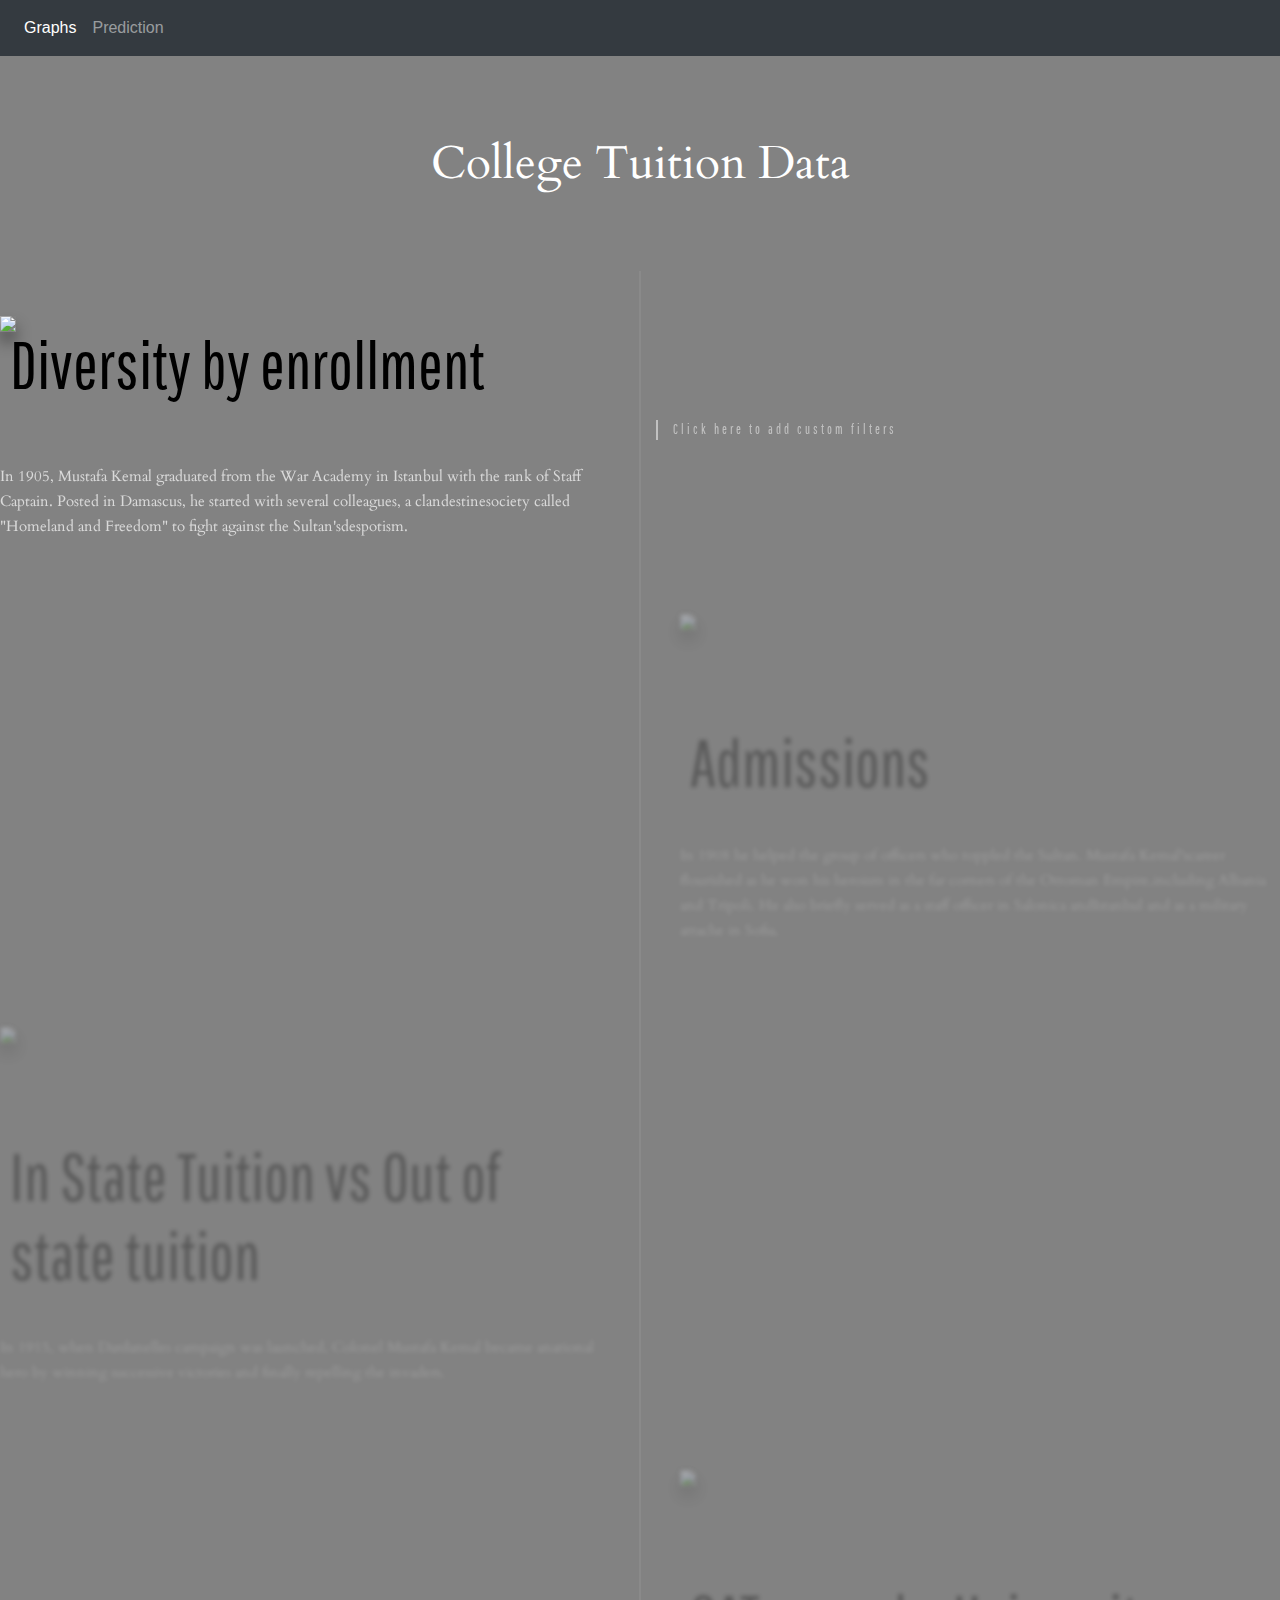
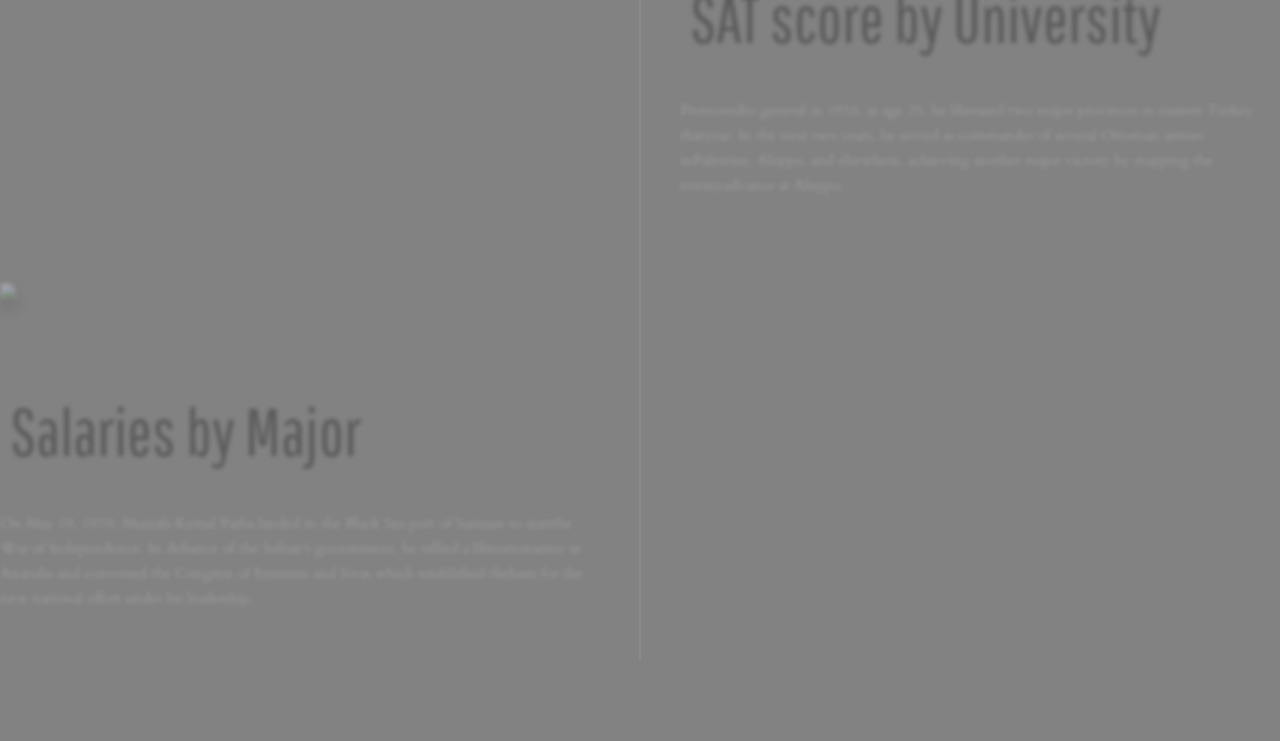
==== UI/Graphs/index.html @ c367c2c5 "changed css and linked to kibana" ====
<!DOCTYPE html>
<html>

<head>
	<title>My Website</title>
	<link rel="stylesheet" type="text/css" href="style.css">
	<link rel="stylesheet" type="text/css"
		href="https://stackpath.bootstrapcdn.com/bootstrap/4.4.1/css/bootstrap.min.css">
</head>

<body>
	<!-- <div class="pos-f-t">
		<div class="collapse" id="navbarToggleExternalContent">
			<div class="bg-dark p-4">
				<h4 class="text-white">Collapsed content</h4>
				<span class="text-muted">Toggleable via the navbar brand.</span>
			</div>
		</div>
		<nav class="navbar navbar-dark bg-dark">
			<button class="navbar-toggler" type="button" data-toggle="collapse"
				data-target="#navbarToggleExternalContent" aria-controls="navbarToggleExternalContent"
				aria-expanded="false" aria-label="Toggle navigation">
				<span class="navbar-toggler-icon"></span>
			</button>
		</nav>
	</div> -->

	<nav class="navbar navbar-expand-lg navbar-dark bg-dark">
		<button class="navbar-toggler" type="button" data-toggle="collapse" data-target="#navbarSupportedContent"
			aria-controls="navbarSupportedContent" aria-expanded="false" aria-label="Toggle navigation">
			<span class="navbar-toggler-icon"></span>
		</button>

		<div class="collapse navbar-collapse" id="navbarSupportedContent">
			<ul class="navbar-nav mr-auto">
				<li class="nav-item active">
					<a class="nav-link" href="#">Graphs <span class="sr-only">(current)</span></a>
				</li>
				<li class="nav-item">
					<a class="nav-link" href="../Predictions/index.html">Prediction</a>
				</li>
			</ul>
		</div>
	</nav>
	<div class="timeline-container" id="timeline-1">

		<div class="timeline-header">
			<h2 class="timeline-header__title">College Tuition Data</h2>

		</div>
		<div class="timeline">

			<div class="timeline-item" data-text="Click here to add custom filters" onclick="location.href='http://149.165.171.6:30854/goto/ad6d2b042da521471dc9ddb7ae40551c?embed=true';">
				<div class="timeline__content">
					<img class="timeline__img"
						src="https://github.com/pokearu/SQLNoSQL-Project/blob/master/Visualizations/DiversityByEnrollment.png?raw=true" />
					<br>
					<h2 class="timeline__content-title">Diversity by enrollment</h2>
					<p class="timeline__content-desc">In 1905, Mustafa Kemal graduated from the War Academy in Istanbul
						with the rank of Staff Captain. Posted in Damascus, he started with several colleagues, a
						clandestinesociety called "Homeland and Freedom" to fight against the Sultan'sdespotism.</p>
				</div>
			</div>
			<div class="timeline-item" data-text="Click here to add custom filters" onclick="location.href='http://149.165.171.6:30854/goto/4ac966b9d8e9a54abf3417876f076a78?embed=true';">
				<div class="timeline__content"><img class="timeline__img"
						src="https://github.com/pokearu/SQLNoSQL-Project/blob/master/Visualizations/AdmissionsVsApplications.png?raw=true" />
					<h2 class="timeline__content-title">Admissions</h2>
					<p class="timeline__content-desc">In 1908 he helped the group of officers who toppled the Sultan.
						Mustafa Kemal'scareer flourished as he won his heroism in the far corners of the Ottoman
						Empire,including Albania and Tripoli. He also briefly served as a staff officer in Salonica
						andIstanbul and as a military attache in Sofia.</p>
				</div>
			</div>
			<div class="timeline-item" data-text="Click here to add custom filters" onclick="location.href='http://149.165.171.6:30854/goto/424d5b5bdb2da01764cdf5ad8f63ef6d?embed=true';">
				<div class="timeline__content"><img class="timeline__img"
						src="https://github.com/pokearu/SQLNoSQL-Project/blob/master/Visualizations/Out-of-stateVsIn-state.png?raw=true" />
					<h2 class="timeline__content-title">In State Tuition vs Out of state tuition</h2>
					<p class="timeline__content-desc">In 1915, when Dardanelles campaign was launched, Colonel Mustafa
						Kemal became anational hero by winning successive victories and finally repelling the invaders.
					</p>
				</div>
			</div>
			<div class="timeline-item" data-text="Click here to add custom filters" onclick="location.href='http://149.165.171.6:30854/goto/c82ddcb9085721204bdae25a8079b466?embed=true';">
				<div class="timeline__content"><img class="timeline__img"
						src="https://github.com/pokearu/SQLNoSQL-Project/blob/master/Visualizations/SATScoreByUniversity.png?raw=true" />
					<h2 class="timeline__content-title">SAT score by University</h2>
					<p class="timeline__content-desc">Promotedto general in 1916, at age 35, he liberated two major
						provinces in eastern Turkey thatyear. In the next two years, he served as commander of several
						Ottoman armies inPalestine, Aleppo, and elsewhere, achieving another major victory by stopping
						the enemyadvance at Aleppo.</p>
				</div>
			</div>
			<div class="timeline-item" data-text="Click here to add custom filters" onclick="location.href='http://149.165.171.6:30854/goto/97863d8602b9019712b89f2268f92dbe?embed=true';">
				<div class="timeline__content"><img class="timeline__img"
						src="https://github.com/pokearu/SQLNoSQL-Project/blob/master/Visualizations/StartingMedianSalaryMajor.png?raw=true" />
					<h2 class="timeline__content-title">Salaries by Major</h2>
					<p class="timeline__content-desc">On May 19, 1919, Mustafa Kemal Pasha landed in the Black Sea port
						of Samsun to startthe War of Independence. In defiance of the Sultan's government, he rallied a
						liberationarmy in Anatolia and convened the Congress of Erzurum and Sivas which established
						thebasis for the new national effort under his leadership.</p>
				</div>
			</div>

		</div>
	</div>

</body>
<script src="https://cdnjs.cloudflare.com/ajax/libs/jquery/3.5.0/jquery.min.js"></script>
<script>
	(function ($) {
		$.fn.timeline = function () {
			var selectors = {
				id: $(this),
				item: $(this).find(".timeline-item"),
				activeClass: "timeline-item--active",
				img: ".timeline__img"
			};
			selectors.item.eq(0).addClass(selectors.activeClass);
			selectors.id.css(
				"background-image",
				"url(" + "https://github.com/pokearu/SQLNoSQL-Project/blob/master/Visualizations/accomplishment-ceremony-education-graduation-267885.jpg?raw=true" + ")"
			);
			var itemLength = selectors.item.length;
			$(window).scroll(function () {
				var max, min;
				var pos = $(this).scrollTop();
				selectors.item.each(function (i) {
					min = $(this).offset().top;
					max = $(this).height() + $(this).offset().top;
					var that = $(this);
					if (i == itemLength - 2 && pos > min + $(this).height() / 2) {
						selectors.item.removeClass(selectors.activeClass);
						selectors.id.css(
							"background-image",
							"url(" + "https://github.com/pokearu/SQLNoSQL-Project/blob/master/Visualizations/accomplishment-ceremony-education-graduation-267885.jpg?raw=true" + ")"
						);
						selectors.item.last().addClass(selectors.activeClass);
					} else if (pos <= max - 40 && pos >= min) {
						selectors.id.css(
							"background-image",
							"url(" + "https://github.com/pokearu/SQLNoSQL-Project/blob/master/Visualizations/accomplishment-ceremony-education-graduation-267885.jpg?raw=true" + ")"
						);
						selectors.item.removeClass(selectors.activeClass);
						$(this).addClass(selectors.activeClass);
					}
				});
			});
		};
	})(jQuery);

	$("#timeline-1").timeline();

</script>

</html>
---- UI/Graphs/style.css ----
@import url("https://fonts.googleapis.com/css?family=Cardo|Pathway+Gothic+One");
.timeline {
  display: flex;
  margin: 0 auto;
  flex-wrap: wrap;
  flex-direction: column;
  max-width: 1500px;
  position: relative;
}
.timeline__content-title {
  font-weight: normal;
  font-size: 66px;
  margin: 50px 0 0 0;
  transition: .4s;
  padding: 40px 10px;
  box-sizing: border-box;
  font-family: "Pathway Gothic One", sans-serif;
  color: #000;
}
.timeline__content-desc {
  margin: 0;
  font-size: 15px;
  box-sizing: border-box;
  color: rgba(255, 255, 255, 0.7);
  font-family: Cardo;
  font-weight: normal;
  line-height: 25px;
}
.timeline:before {
  position: absolute;
  left: 50%;
  width: 2px;
  height: 100%;
  margin-left: -1px;
  content: "";
  background: rgba(255, 255, 255, 0.07);
}
@media only screen and (max-width: 767px) {
  .timeline:before {
    left: 40px;
  }
}
.timeline-item {
  padding: 40px 0;
  opacity: .3;
  filter: blur(2px);
  transition: .5s;
  box-sizing: border-box;
  width: calc(50% - 40px);
  display: flex;
  position: relative;
  transform: translateY(-10px);
}
.timeline-item:before {
  content: attr(data-text);
  letter-spacing: 3px;
  width: 100%;
  position: absolute;
  color: rgba(255, 255, 255, 0.5);
  font-size: 13px;
  font-family: "Pathway Gothic One", sans-serif;
  border-left: 2px solid rgba(255, 255, 255, 0.5);
  top: 70%;
  margin-top: -5px;
  padding-left: 15px;
  opacity: 0;
  right: calc(-100% - 56px);
}
.timeline-item:nth-child(even) {
  align-self: flex-end;
}
.timeline-item:nth-child(even):before {
  right: auto;
  text-align: right;
  left: calc(-100% - 56px);
  padding-left: 0;
  border-left: none;
  border-right: 2px solid rgba(255, 255, 255, 0.5);
  padding-right: 15px;
}
.timeline-item--active {
  opacity: 1;
  transform: translateY(0);
  filter: blur(0px);
}
.timeline-item--active:before {
  top: 50%;
  transition: .3s all .2s;
  opacity: 1;
}
.timeline-item--active .timeline__content-title {
  margin: -50px 0 20px 0;
}
@media only screen and (max-width: 767px) {
  .timeline-item {
    align-self: baseline !important;
    width: 100%;
    padding: 0 30px 150px 80px;
  }
  .timeline-item:before {
    left: 10px !important;
    padding: 0 !important;
    top: 50px;
    text-align: center !important;
    width: 60px;
    border: none !important;
  }
  .timeline-item:last-child {
    padding-bottom: 40px;
  }
}
.timeline__img {
  max-width: 100% !important;
  box-shadow: 0 10px 15px rgba(0, 0, 0, 0.4);
}
.timeline-container {
  width: 100%;
  position: relative;
  padding: 80px 0;
  transition: .3s ease 0s;
  background-attachment: fixed;
  background-size: cover;
}
.timeline-container:before {
  position: absolute;
  left: 0;
  top: 0;
  width: 100%;
  height: 100%;
  background: rgba(99, 99, 99, 0.8);
  content: "";
}
.timeline-header {
  width: 100%;
  text-align: center;
  margin-bottom: 80px;
  position: relative;
}
.timeline-header__title {
  color: #fff;
  font-size: 46px;
  font-family: Cardo;
  font-weight: normal;
  margin: 0;
}
.timeline-header__subtitle {
  color: rgba(255, 255, 255, 0.5);
  font-family: "Pathway Gothic One", sans-serif;
  font-size: 16px;
  letter-spacing: 5px;
  margin: 10px 0 0 0;
  font-weight: normal;
}

.demo-footer {
  padding: 60px 0;
  text-align: center;
}
.demo-footer a {
  color: #999;
  display: inline-block;
  font-family: Cardo;
}
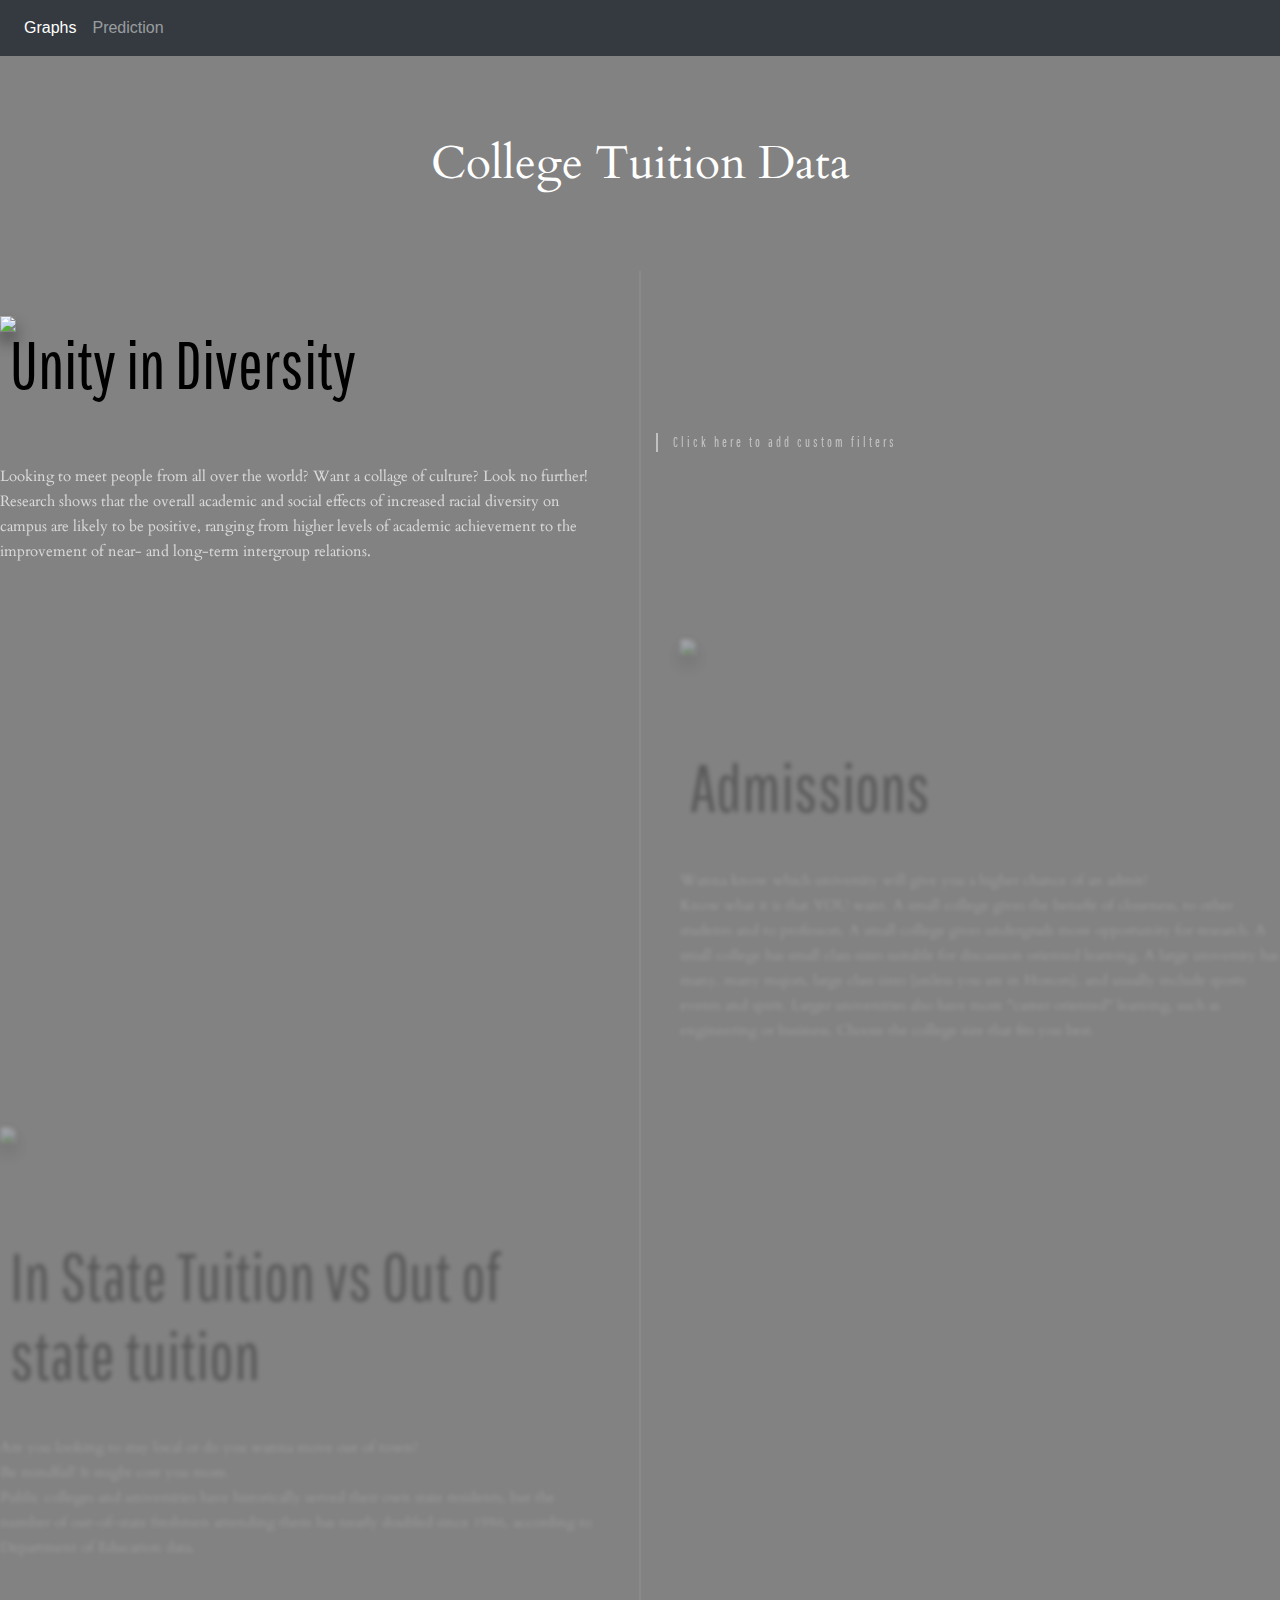
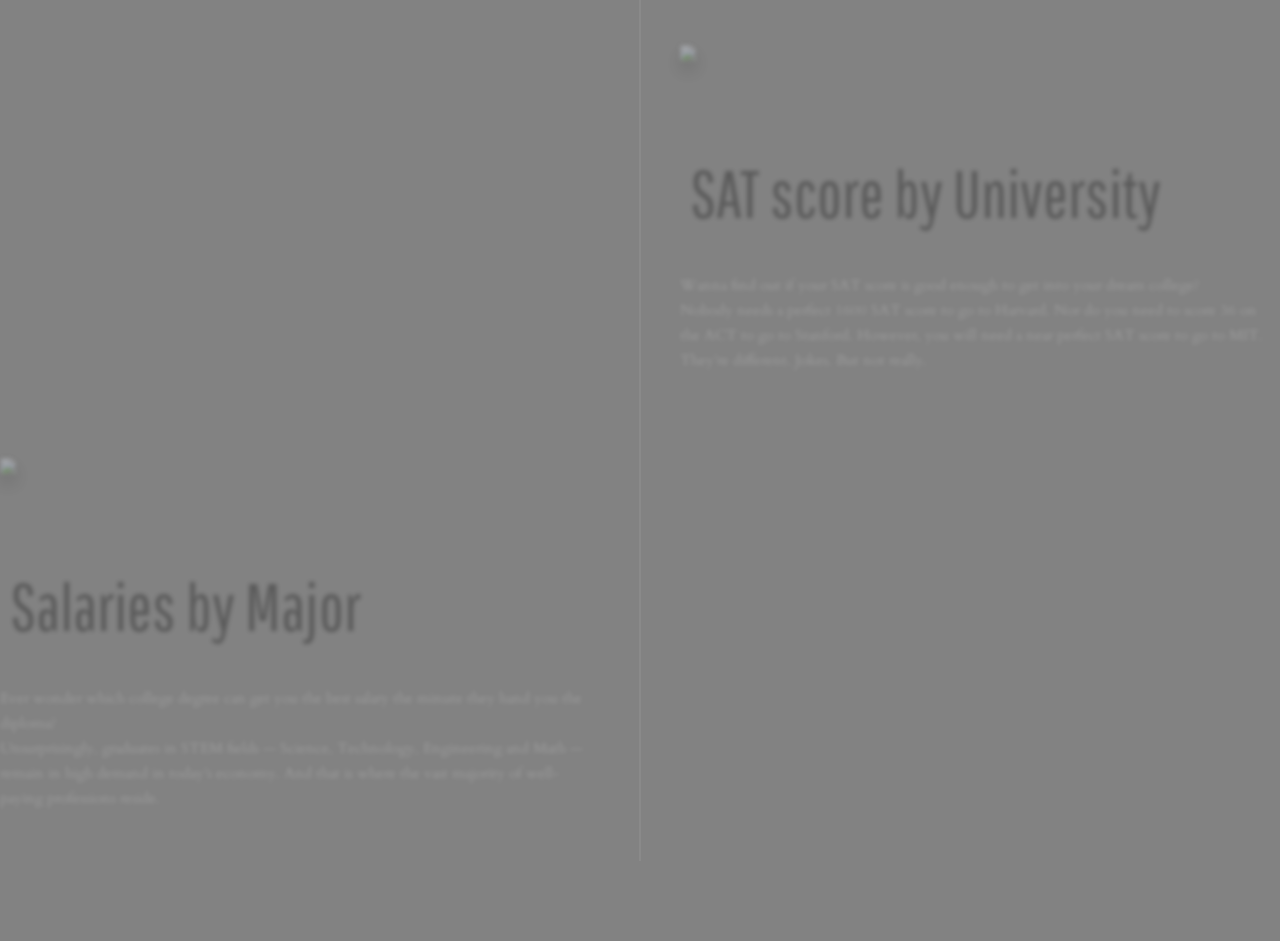
==== commit 45def566: "filter results" ====
--- a/UI/Graphs/index.html
+++ b/UI/Graphs/index.html
@@ -50,54 +50,49 @@
 		</div>
 		<div class="timeline">
 
-			<div class="timeline-item" data-text="Click here to add custom filters" onclick="location.href='http://149.165.171.6:30854/goto/ad6d2b042da521471dc9ddb7ae40551c?embed=true';">
+			<div class="timeline-item" data-text="Click here to add custom filters" onclick="location.href=`http://149.165.171.6:30854/app/kibana#/visualize/edit/92b01e90-869b-11ea-b424-cb54eda99cd0?embed=true&_g=(refreshInterval:(pause:!t,value:0),time:(from:now-15m,to:now))&_a=(filters:!(),linked:!f,query:(language:kuery,query:''),uiState:(vis:(colors:('Max%20Percent%20of%20total%20enrollment%20that%20are%20White':%23BA43A9))),vis:(aggs:!((enabled:!t,id:'1',params:(customLabel:White,field:'Percent%20of%20total%20enrollment%20that%20are%20White'),schema:metric,type:max),(enabled:!t,id:'2',params:(customLabel:'College%20Name',field:Name,missingBucket:!f,missingBucketLabel:Missing,order:desc,orderAgg:(enabled:!t,id:'2-orderAgg',params:(field:'Enrolled%20total'),schema:orderAgg,type:max),orderBy:custom,otherBucket:!f,otherBucketLabel:Other,size:10),schema:segment,type:terms),(enabled:!t,id:'3',params:(customLabel:'Asian%2FNative%20Hawaiian%2FPacific%20Islander',field:'Percent%20of%20total%20enrollment%20that%20are%20Asian%2FNative%20Hawaiian%2FPacific%20Islander'),schema:metric,type:max),(enabled:!t,id:'4',params:(customLabel:'American%20Indian%2FAlaska%20Native',field:'Percent%20of%20total%20enrollment%20that%20are%20American%20Indian%20or%20Alaska%20Native'),schema:metric,type:max),(enabled:!t,id:'5',params:(customLabel:Asian,field:'Percent%20of%20total%20enrollment%20that%20are%20Asian'),schema:metric,type:max),(enabled:!t,id:'6',params:(customLabel:Hispanic%2FLatino,field:'Percent%20of%20total%20enrollment%20that%20are%20Hispanic%2FLatino'),schema:metric,type:max),(enabled:!t,id:'7',params:(customLabel:'Black%2FAfrican%20American',field:'Percent%20of%20total%20enrollment%20that%20are%20Black%20or%20African%20American'),schema:metric,type:max),(enabled:!t,id:'8',params:(customLabel:'Native%20Hawaiian%2F%20Other%20Pacific%20Islander',field:'Percent%20of%20total%20enrollment%20that%20are%20Native%20Hawaiian%20or%20Other%20Pacific%20Islander'),schema:metric,type:max)),params:(addLegend:!t,addTimeMarker:!f,addTooltip:!t,categoryAxes:!((id:CategoryAxis-1,labels:(filter:!t,show:!t,truncate:50),position:left,scale:(type:linear),show:!t,style:(),title:(),type:category)),dimensions:(x:(accessor:0,aggType:terms,format:(id:terms,params:(id:string,missingBucketLabel:Missing,otherBucketLabel:Other,parsedUrl:(basePath:'',origin:'http:%2F%2F149.165.171.6:30854',pathname:%2Fapp%2Fkibana))),label:'College%20Name',params:()),y:!((accessor:1,aggType:max,format:(id:number,params:(parsedUrl:(basePath:'',origin:'http:%2F%2F149.165.171.6:30854',pathname:%2Fapp%2Fkibana))),label:White,params:()),(accessor:2,aggType:max,format:(id:number,params:(parsedUrl:(basePath:'',origin:'http:%2F%2F149.165.171.6:30854',pathname:%2Fapp%2Fkibana))),label:'Asian%2FNative%20Hawaiian%2FPacific%20Islander',params:()),(accessor:3,aggType:max,format:(id:number,params:(parsedUrl:(basePath:'',origin:'http:%2F%2F149.165.171.6:30854',pathname:%2Fapp%2Fkibana))),label:'American%20Indian%2FAlaska%20Native',params:()),(accessor:4,aggType:max,format:(id:number,params:(parsedUrl:(basePath:'',origin:'http:%2F%2F149.165.171.6:30854',pathname:%2Fapp%2Fkibana))),label:Asian,params:()),(accessor:5,aggType:max,format:(id:number,params:(parsedUrl:(basePath:'',origin:'http:%2F%2F149.165.171.6:30854',pathname:%2Fapp%2Fkibana))),label:Hispanic%2FLatino,params:()),(accessor:6,aggType:max,format:(id:number,params:(parsedUrl:(basePath:'',origin:'http:%2F%2F149.165.171.6:30854',pathname:%2Fapp%2Fkibana))),label:'Black%2FAfrican%20American',params:()),(accessor:7,aggType:max,format:(id:number,params:(parsedUrl:(basePath:'',origin:'http:%2F%2F149.165.171.6:30854',pathname:%2Fapp%2Fkibana))),label:'Native%20Hawaiian%2F%20Other%20Pacific%20Islander',params:()))),grid:(categoryLines:!f),labels:(show:!f),legendPosition:right,seriesParams:!((data:(id:'1',label:White),drawLinesBetweenPoints:!t,lineWidth:2,mode:stacked,show:!t,showCircles:!t,type:histogram,valueAxis:ValueAxis-1),(data:(id:'3',label:'Asian%2FNative%20Hawaiian%2FPacific%20Islander'),drawLinesBetweenPoints:!t,lineWidth:2,mode:stacked,show:!t,showCircles:!t,type:histogram,valueAxis:ValueAxis-1),(data:(id:'4',label:'American%20Indian%2FAlaska%20Native'),drawLinesBetweenPoints:!t,lineWidth:2,mode:stacked,show:!t,showCircles:!t,type:histogram,valueAxis:ValueAxis-1),(data:(id:'5',label:Asian),drawLinesBetweenPoints:!t,lineWidth:2,mode:stacked,show:!t,showCircles:!t,type:histogram,valueAxis:ValueAxis-1),(data:(id:'6',label:Hispanic%2FLatino),drawLinesBetweenPoints:!t,lineWidth:2,mode:stacked,show:!t,showCircles:!t,type:histogram,valueAxis:ValueAxis-1),(data:(id:'7',label:'Black%2FAfrican%20American'),drawLinesBetweenPoints:!t,lineWidth:2,mode:stacked,show:!t,showCircles:!t,type:histogram,valueAxis:ValueAxis-1),(data:(id:'8',label:'Native%20Hawaiian%2F%20Other%20Pacific%20Islander'),drawLinesBetweenPoints:!t,lineWidth:2,mode:stacked,show:!t,showCircles:!t,type:histogram,valueAxis:ValueAxis-1)),thresholdLine:(color:%23E7664C,show:!f,style:full,value:10,width:1),times:!(),type:histogram,valueAxes:!((id:ValueAxis-1,labels:(filter:!f,rotate:0,show:!t,truncate:100),name:BottomAxis-1,position:bottom,scale:(mode:normal,type:linear),show:!t,style:(),title:(text:'Diversity%20Percentage'),type:value))),title:DiversityByEnrollment,type:histogram))`;">
 				<div class="timeline__content">
 					<img class="timeline__img"
 						src="https://github.com/pokearu/SQLNoSQL-Project/blob/master/Visualizations/DiversityByEnrollment.png?raw=true" />
 					<br>
-					<h2 class="timeline__content-title">Diversity by enrollment</h2>
-					<p class="timeline__content-desc">In 1905, Mustafa Kemal graduated from the War Academy in Istanbul
-						with the rank of Staff Captain. Posted in Damascus, he started with several colleagues, a
-						clandestinesociety called "Homeland and Freedom" to fight against the Sultan'sdespotism.</p>
+					<h2 class="timeline__content-title">Unity in Diversity</h2>
+					<p class="timeline__content-desc">Looking to meet people from all over the world? Want a collage of culture? Look no further!
+						<br/>Research shows that the overall academic and social effects of increased racial diversity on campus are likely to be positive, ranging from higher levels of academic achievement to the improvement of near- and long-term intergroup relations.
+					</p>
 				</div>
 			</div>
-			<div class="timeline-item" data-text="Click here to add custom filters" onclick="location.href='http://149.165.171.6:30854/goto/4ac966b9d8e9a54abf3417876f076a78?embed=true';">
+			<div class="timeline-item" data-text="Click here to add custom filters" onclick="location.href=`http://149.165.171.6:30854/app/kibana#/visualize/edit/46e6ea60-869c-11ea-b424-cb54eda99cd0?embed=true&_g=(refreshInterval:(pause:!t,value:0),time:(from:now-15m,to:now))&_a=(filters:!(),linked:!f,query:(language:kuery,query:''),uiState:(),vis:(aggs:!((enabled:!t,id:'1',params:(field:'Admissions%20total'),schema:metric,type:max),(enabled:!t,id:'2',params:(field:Name,missingBucket:!f,missingBucketLabel:Missing,order:desc,orderBy:'1',otherBucket:!f,otherBucketLabel:Other,size:10),schema:segment,type:terms),(enabled:!t,id:'3',params:(field:'Applicants%20total'),schema:metric,type:max)),params:(addLegend:!t,addTimeMarker:!f,addTooltip:!t,categoryAxes:!((id:CategoryAxis-1,labels:(filter:!f,rotate:0,show:!t,truncate:200),position:left,scale:(type:linear),show:!t,style:(),title:(),type:category)),dimensions:(x:(accessor:0,aggType:terms,format:(id:terms,params:(id:string,missingBucketLabel:Missing,otherBucketLabel:Other,parsedUrl:(basePath:'',origin:'http:%2F%2F149.165.171.6:30854',pathname:%2Fapp%2Fkibana))),label:'Name:%20Descending',params:()),y:!((accessor:1,aggType:max,format:(id:number,params:(parsedUrl:(basePath:'',origin:'http:%2F%2F149.165.171.6:30854',pathname:%2Fapp%2Fkibana))),label:'Max%20Admissions%20total',params:()),(accessor:2,aggType:max,format:(id:number,params:(parsedUrl:(basePath:'',origin:'http:%2F%2F149.165.171.6:30854',pathname:%2Fapp%2Fkibana))),label:'Max%20Applicants%20total',params:()))),grid:(categoryLines:!f),labels:(),legendPosition:right,seriesParams:!((data:(id:'1',label:'Max%20Admissions%20total'),drawLinesBetweenPoints:!t,lineWidth:2,mode:normal,show:!t,showCircles:!t,type:histogram,valueAxis:ValueAxis-1),(data:(id:'3',label:'Max%20Applicants%20total'),drawLinesBetweenPoints:!t,lineWidth:2,mode:normal,show:!t,showCircles:!t,type:histogram,valueAxis:ValueAxis-1)),thresholdLine:(color:%23E7664C,show:!f,style:full,value:10,width:1),times:!(),type:histogram,valueAxes:!((id:ValueAxis-1,labels:(filter:!t,rotate:75,show:!t,truncate:100),name:LeftAxis-1,position:bottom,scale:(mode:normal,type:linear),show:!t,style:(),title:(text:'Max%20Admissions%20total'),type:value))),title:AdmissionsVsApplications,type:horizontal_bar))`;">
 				<div class="timeline__content"><img class="timeline__img"
 						src="https://github.com/pokearu/SQLNoSQL-Project/blob/master/Visualizations/AdmissionsVsApplications.png?raw=true" />
 					<h2 class="timeline__content-title">Admissions</h2>
-					<p class="timeline__content-desc">In 1908 he helped the group of officers who toppled the Sultan.
-						Mustafa Kemal'scareer flourished as he won his heroism in the far corners of the Ottoman
-						Empire,including Albania and Tripoli. He also briefly served as a staff officer in Salonica
-						andIstanbul and as a military attache in Sofia.</p>
+					<p class="timeline__content-desc">Wanna know which university will give you a higher chance of an admit? <br/>Know what it is that YOU want. A small college gives the benefit of closeness, to other students and to professors. A small college gives undergrads more opportunity for research. A small college has small class sizes suitable for discussion oriented learning. A large university has many, many majors, large class sizes (unless you are in Honors), and usually include sports events and spirit. Larger universities also have more "career oriented" learning, such as engineering or business. Choose the college size that fits you best.</p>
 				</div>
 			</div>
-			<div class="timeline-item" data-text="Click here to add custom filters" onclick="location.href='http://149.165.171.6:30854/goto/424d5b5bdb2da01764cdf5ad8f63ef6d?embed=true';">
+			<div class="timeline-item" data-text="Click here to add custom filters" onclick="location.href=`http://149.165.171.6:30854/app/kibana#/visualize/edit/5c333a30-869d-11ea-b424-cb54eda99cd0?embed=true&_g=(refreshInterval:(pause:!t,value:0),time:(from:now-15m,to:now))&_a=(filters:!(),linked:!f,query:(language:kuery,query:''),uiState:(),vis:(aggs:!((enabled:!t,id:'1',params:(customLabel:'Out-of-state%20Cost%20',field:'Total%20price%20for%20out-of-state%20students%20living%20on%20campus%202013-14'),schema:metric,type:max),(enabled:!t,id:'2',params:(customLabel:'College%20Name',field:Name,missingBucket:!f,missingBucketLabel:Missing,order:desc,orderAgg:(enabled:!t,id:'2-orderAgg',params:(field:'Enrolled%20total'),schema:orderAgg,type:max),orderBy:custom,otherBucket:!f,otherBucketLabel:Other,size:10),schema:segment,type:terms),(enabled:!t,id:'3',params:(customLabel:'In-state%20Cost',field:'Total%20price%20for%20in-state%20students%20living%20on%20campus%202013-14'),schema:metric,type:max)),params:(addLegend:!t,addTimeMarker:!f,addTooltip:!t,categoryAxes:!((id:CategoryAxis-1,labels:(filter:!f,rotate:0,show:!t,truncate:200),position:left,scale:(type:linear),show:!t,style:(),title:(),type:category)),dimensions:(x:(accessor:0,aggType:terms,format:(id:terms,params:(id:string,missingBucketLabel:Missing,otherBucketLabel:Other,parsedUrl:(basePath:'',origin:'http:%2F%2F149.165.171.6:30854',pathname:%2Fapp%2Fkibana))),label:'College%20Name',params:()),y:!((accessor:1,aggType:max,format:(id:number,params:(parsedUrl:(basePath:'',origin:'http:%2F%2F149.165.171.6:30854',pathname:%2Fapp%2Fkibana))),label:'Out-of-state%20Cost%20',params:()),(accessor:2,aggType:max,format:(id:number,params:(parsedUrl:(basePath:'',origin:'http:%2F%2F149.165.171.6:30854',pathname:%2Fapp%2Fkibana))),label:'In-state%20Cost',params:()))),grid:(categoryLines:!f),labels:(),legendPosition:right,seriesParams:!((data:(id:'1',label:'Out-of-state%20Cost%20'),drawLinesBetweenPoints:!t,lineWidth:2,mode:normal,show:!t,showCircles:!t,type:histogram,valueAxis:ValueAxis-1),(data:(id:'3',label:'In-state%20Cost'),drawLinesBetweenPoints:!t,lineWidth:2,mode:normal,show:!t,showCircles:!t,type:histogram,valueAxis:ValueAxis-1)),thresholdLine:(color:%23E7664C,show:!f,style:full,value:10,width:1),times:!(),type:histogram,valueAxes:!((id:ValueAxis-1,labels:(filter:!t,rotate:75,show:!t,truncate:100),name:LeftAxis-1,position:bottom,scale:(mode:normal,type:linear),show:!t,style:(),title:(text:'Cost%20in%20Dollars'),type:value))),title:Out-of-StateVsIn-State,type:horizontal_bar))`;">
 				<div class="timeline__content"><img class="timeline__img"
 						src="https://github.com/pokearu/SQLNoSQL-Project/blob/master/Visualizations/Out-of-stateVsIn-state.png?raw=true" />
 					<h2 class="timeline__content-title">In State Tuition vs Out of state tuition</h2>
-					<p class="timeline__content-desc">In 1915, when Dardanelles campaign was launched, Colonel Mustafa
-						Kemal became anational hero by winning successive victories and finally repelling the invaders.
+					<p class="timeline__content-desc">Are you looking to stay local or do you wanna move out of town?<br/> Be mindful! It might cost you more. <br/> Public colleges and universities have historically served their own state residents, but the number of out-of-state freshmen attending them has nearly doubled since 1986, according to Department of Education data.
 					</p>
 				</div>
 			</div>
-			<div class="timeline-item" data-text="Click here to add custom filters" onclick="location.href='http://149.165.171.6:30854/goto/c82ddcb9085721204bdae25a8079b466?embed=true';">
+			<div class="timeline-item" data-text="Click here to add custom filters" onclick="location.href=`http://149.165.171.6:30854/app/kibana#/visualize/edit/332926a0-8697-11ea-b424-cb54eda99cd0?embed=true&_g=(refreshInterval:(pause:!t,value:0),time:(from:now-15m,to:now))&_a=(filters:!(),linked:!f,query:(language:kuery,query:''),uiState:(vis:(colors:('Max%20SAT%20Critical%20Reading%2075th%20percentile%20score':%23F2C96D,'Max%20SAT%20Math%2075th%20percentile%20score':%23E5A8E2,'Max%20SAT%20Writing%2075th%20percentile%20score':%236ED0E0))),vis:(aggs:!((enabled:!t,id:'1',params:(field:'SAT%20Critical%20Reading%2075th%20percentile%20score'),schema:metric,type:max),(enabled:!t,id:'2',params:(field:Name,missingBucket:!f,missingBucketLabel:Missing,order:desc,orderBy:'4',otherBucket:!f,otherBucketLabel:Other,size:5),schema:segment,type:terms),(enabled:!t,id:'3',params:(field:'SAT%20Writing%2075th%20percentile%20score'),schema:metric,type:max),(enabled:!t,id:'4',params:(field:'SAT%20Math%2075th%20percentile%20score'),schema:metric,type:max)),params:(addLegend:!t,addTimeMarker:!f,addTooltip:!t,categoryAxes:!((id:CategoryAxis-1,labels:(filter:!f,rotate:0,show:!t,truncate:200),position:left,scale:(type:linear),show:!t,style:(),title:(),type:category)),dimensions:(x:(accessor:0,aggType:terms,format:(id:terms,params:(id:string,missingBucketLabel:Missing,otherBucketLabel:Other,parsedUrl:(basePath:'',origin:'http:%2F%2F149.165.171.6:30854',pathname:%2Fapp%2Fkibana))),label:'Name:%20Descending',params:()),y:!((accessor:1,aggType:max,format:(id:number,params:(parsedUrl:(basePath:'',origin:'http:%2F%2F149.165.171.6:30854',pathname:%2Fapp%2Fkibana))),label:'Max%20SAT%20Critical%20Reading%2075th%20percentile%20score',params:()),(accessor:2,aggType:max,format:(id:number,params:(parsedUrl:(basePath:'',origin:'http:%2F%2F149.165.171.6:30854',pathname:%2Fapp%2Fkibana))),label:'Max%20SAT%20Writing%2075th%20percentile%20score',params:()),(accessor:3,aggType:max,format:(id:number,params:(parsedUrl:(basePath:'',origin:'http:%2F%2F149.165.171.6:30854',pathname:%2Fapp%2Fkibana))),label:'Max%20SAT%20Math%2075th%20percentile%20score',params:()))),grid:(categoryLines:!f),labels:(),legendPosition:right,seriesParams:!((data:(id:'1',label:'Max%20SAT%20Critical%20Reading%2075th%20percentile%20score'),drawLinesBetweenPoints:!t,lineWidth:2,mode:normal,show:!t,showCircles:!t,type:histogram,valueAxis:ValueAxis-1),(data:(id:'3',label:'Max%20SAT%20Writing%2075th%20percentile%20score'),drawLinesBetweenPoints:!t,lineWidth:2,mode:normal,show:!t,showCircles:!t,type:histogram,valueAxis:ValueAxis-1),(data:(id:'4',label:'Max%20SAT%20Math%2075th%20percentile%20score'),drawLinesBetweenPoints:!t,lineWidth:2,mode:normal,show:!t,showCircles:!t,type:histogram,valueAxis:ValueAxis-1)),thresholdLine:(color:%23E7664C,show:!f,style:full,value:10,width:1),times:!(),type:histogram,valueAxes:!((id:ValueAxis-1,labels:(filter:!t,rotate:75,show:!t,truncate:100),name:LeftAxis-1,position:bottom,scale:(mode:normal,type:linear),show:!t,style:(),title:(text:'Max%20SAT%2075th%20percentile%20score'),type:value))),title:SATScoreByUniversity,type:horizontal_bar))`;">
 				<div class="timeline__content"><img class="timeline__img"
 						src="https://github.com/pokearu/SQLNoSQL-Project/blob/master/Visualizations/SATScoreByUniversity.png?raw=true" />
 					<h2 class="timeline__content-title">SAT score by University</h2>
-					<p class="timeline__content-desc">Promotedto general in 1916, at age 35, he liberated two major
-						provinces in eastern Turkey thatyear. In the next two years, he served as commander of several
-						Ottoman armies inPalestine, Aleppo, and elsewhere, achieving another major victory by stopping
-						the enemyadvance at Aleppo.</p>
+					<p class="timeline__content-desc">Wanna find out if your SAT score is good enough to get into your dream college? <br/> Nobody needs a perfect 1600 SAT score to go to Harvard.
+
+						Nor do you need to score 36 on the ACT to go to Stanford.
+						
+						However, you will need a near perfect SAT score to go to MIT. They’re different. Jokes. But not really.</p>
 				</div>
 			</div>
-			<div class="timeline-item" data-text="Click here to add custom filters" onclick="location.href='http://149.165.171.6:30854/goto/97863d8602b9019712b89f2268f92dbe?embed=true';">
+			<div class="timeline-item" data-text="Click here to add custom filters" onclick="location.href=`http://149.165.171.6:30854/app/kibana#/visualize/edit/a9059010-8693-11ea-b424-cb54eda99cd0?embed=true&_g=(refreshInterval:(pause:!t,value:0),time:(from:now-15m,to:now))&_a=(filters:!(),linked:!f,query:(language:kuery,query:''),uiState:(),vis:(aggs:!((enabled:!t,id:'1',params:(field:'Starting%20Median%20Salary'),schema:metric,type:max),(enabled:!t,id:'2',params:(customLabel:'',field:'Undergraduate%20Major',missingBucket:!f,missingBucketLabel:Missing,order:desc,orderBy:'1',otherBucket:!f,otherBucketLabel:Other,size:10),schema:segment,type:terms)),params:(addLegend:!t,addTimeMarker:!f,addTooltip:!t,categoryAxes:!((id:CategoryAxis-1,labels:(filter:!f,rotate:0,show:!t,truncate:200),position:left,scale:(type:linear),show:!t,style:(),title:(),type:category)),dimensions:(x:(accessor:0,aggType:terms,format:(id:terms,params:(id:string,missingBucketLabel:Missing,otherBucketLabel:Other,parsedUrl:(basePath:'',origin:'http:%2F%2F149.165.171.6:30854',pathname:%2Fapp%2Fkibana))),label:Major,params:()),y:!((accessor:1,aggType:max,format:(id:number,params:(parsedUrl:(basePath:'',origin:'http:%2F%2F149.165.171.6:30854',pathname:%2Fapp%2Fkibana))),label:'Max%20Starting%20Median%20Salary',params:()))),grid:(categoryLines:!f),labels:(),legendPosition:right,seriesParams:!((data:(id:'1',label:'Max%20Starting%20Median%20Salary'),drawLinesBetweenPoints:!t,lineWidth:2,mode:normal,show:!t,showCircles:!t,type:histogram,valueAxis:ValueAxis-1)),thresholdLine:(color:%23E7664C,show:!f,style:full,value:10,width:1),times:!(),type:histogram,valueAxes:!((id:ValueAxis-1,labels:(filter:!t,rotate:75,show:!t,truncate:100),name:BottomAxis-1,position:bottom,scale:(mode:normal,type:linear),show:!t,style:(),title:(text:'Max%20Starting%20Median%20Salary'),type:value))),title:StartingMedianSalaryMajor,type:horizontal_bar))`;">
 				<div class="timeline__content"><img class="timeline__img"
 						src="https://github.com/pokearu/SQLNoSQL-Project/blob/master/Visualizations/StartingMedianSalaryMajor.png?raw=true" />
 					<h2 class="timeline__content-title">Salaries by Major</h2>
-					<p class="timeline__content-desc">On May 19, 1919, Mustafa Kemal Pasha landed in the Black Sea port
-						of Samsun to startthe War of Independence. In defiance of the Sultan's government, he rallied a
-						liberationarmy in Anatolia and convened the Congress of Erzurum and Sivas which established
-						thebasis for the new national effort under his leadership.</p>
+					<p class="timeline__content-desc">Ever wonder which college degree can get you the best salary the minute they hand you the diploma?<br/> Unsurprisingly, graduates in STEM fields — Science, Technology, Engineering and Math — remain in high demand in today’s economy. And that is where the  
+						vast majority of well-paying professions reside. </p>
 				</div>
 			</div>
 
